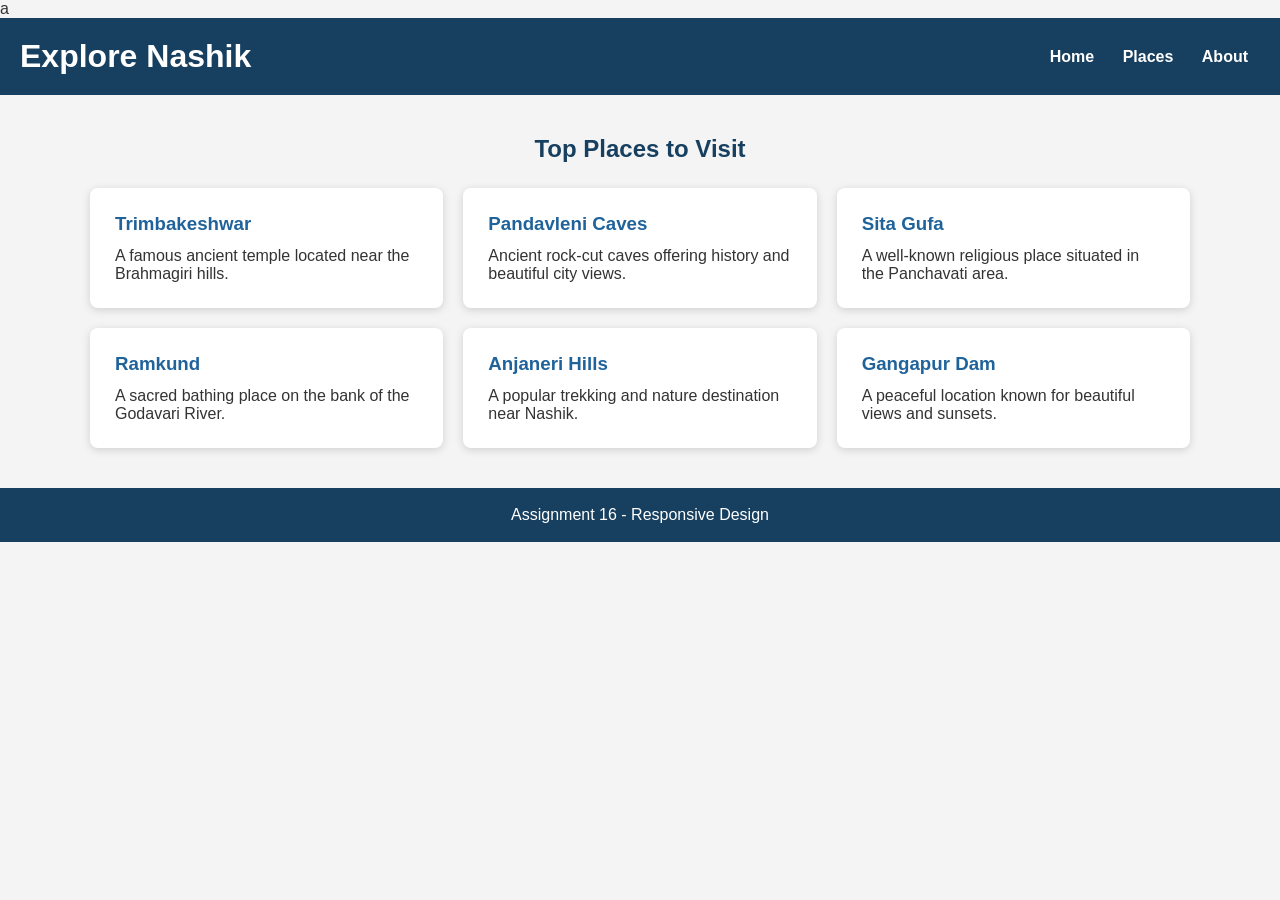
==== places.html @ dfcf3a46 "Rename place.html to places.html" ====
a<!DOCTYPE html>
<html>
<head>
    <meta charset="UTF-8">

    <meta name="viewport"
          content="width=device-width, initial-scale=1.0">

    <title>Places - Explore Nashik</title>

    <link rel="stylesheet" href="style.css">
</head>

<body>

    <header>

        <h1>Explore Nashik</h1>

        <nav>
            <a href="index.html">Home</a>
            <a href="places.html">Places</a>
            <a href="about.html">About</a>
        </nav>

    </header>


    <section class="content">

        <h2>Top Places to Visit</h2>


        <div class="cards">


            <div class="card">

                <h3>Trimbakeshwar</h3>

                <p>
                    A famous ancient temple located near
                    the Brahmagiri hills.
                </p>

            </div>


            <div class="card">

                <h3>Pandavleni Caves</h3>

                <p>
                    Ancient rock-cut caves offering history
                    and beautiful city views.
                </p>

            </div>


            <div class="card">

                <h3>Sita Gufa</h3>

                <p>
                    A well-known religious place situated
                    in the Panchavati area.
                </p>

            </div>


            <div class="card">

                <h3>Ramkund</h3>

                <p>
                    A sacred bathing place on the bank
                    of the Godavari River.
                </p>

            </div>


            <div class="card">

                <h3>Anjaneri Hills</h3>

                <p>
                    A popular trekking and nature
                    destination near Nashik.
                </p>

            </div>


            <div class="card">

                <h3>Gangapur Dam</h3>

                <p>
                    A peaceful location known for beautiful
                    views and sunsets.
                </p>

            </div>


        </div>

    </section>


    <footer>

        <p>Assignment 16 - Responsive Design</p>

    </footer>


</body>
</html>
---- style.css ----
/* Remove default spacing */

* {
    margin: 0;
    padding: 0;
    box-sizing: border-box;
}


/* Body Design */

body {

    font-family: Arial, sans-serif;

    background-color: #f4f4f4;

    color: #333;
}


/* Header */

header {

    background-color: #173f5f;

    color: white;

    padding: 20px;

    display: flex;

    justify-content: space-between;

    align-items: center;
}


/* Navigation */

nav a {

    color: white;

    text-decoration: none;

    margin: 0 12px;

    font-weight: bold;
}


nav a:hover {

    text-decoration: underline;
}


/* Home Page Hero Section */

.hero {

    min-height: 420px;

    padding: 120px 20px;

    text-align: center;

    background: linear-gradient(
        135deg,
        #20639b,
        #3caea3
    );

    color: white;
}


.hero h2 {

    font-size: 48px;

    margin-bottom: 15px;
}


.hero p {

    font-size: 20px;

    margin-bottom: 30px;
}


/* Explore Button */

.button {

    display: inline-block;

    background-color: white;

    color: #173f5f;

    padding: 12px 24px;

    text-decoration: none;

    border-radius: 5px;

    font-weight: bold;
}


/* Main Content */

.content,
.about {

    width: 90%;

    max-width: 1100px;

    margin: 40px auto;
}


.content h2,
.about h2 {

    text-align: center;

    margin-bottom: 25px;

    color: #173f5f;
}


/* Card Layout */

.cards {

    display: grid;

    grid-template-columns: repeat(3, 1fr);

    gap: 20px;
}


/* Individual Card */

.card {

    background-color: white;

    padding: 25px;

    border-radius: 8px;

    box-shadow: 0 2px 8px
                rgba(0, 0, 0, 0.15);
}


.card h3 {

    color: #20639b;

    margin-bottom: 12px;
}


/* About Page */

.about {

    background-color: white;

    padding: 30px;

    border-radius: 8px;

    min-height: 450px;
}


.about p {

    line-height: 1.7;

    margin-bottom: 30px;

    text-align: center;
}


/* Footer */

footer {

    background-color: #173f5f;

    color: white;

    text-align: center;

    padding: 18px;

    margin-top: 40px;
}


/* ================================= */
/* TABLET RESPONSIVE DESIGN */
/* ================================= */

@media screen and (max-width: 768px) {

    header {

        flex-direction: column;

        text-align: center;
    }


    nav {

        margin-top: 15px;
    }


    .cards {

        grid-template-columns:
        repeat(2, 1fr);
    }


    .hero h2 {

        font-size: 36px;
    }

}


/* ================================= */
/* MOBILE RESPONSIVE DESIGN */
/* ================================= */

@media screen and (max-width: 480px) {


    nav a {

        display: block;

        margin: 10px;
    }


    .cards {

        grid-template-columns: 1fr;
    }


    .hero {

        padding: 80px 15px;
    }


    .hero h2 {

        font-size: 30px;
    }


    .hero p {

        font-size: 17px;
    }


    .content,
    .about {

        width: 94%;
    }

}
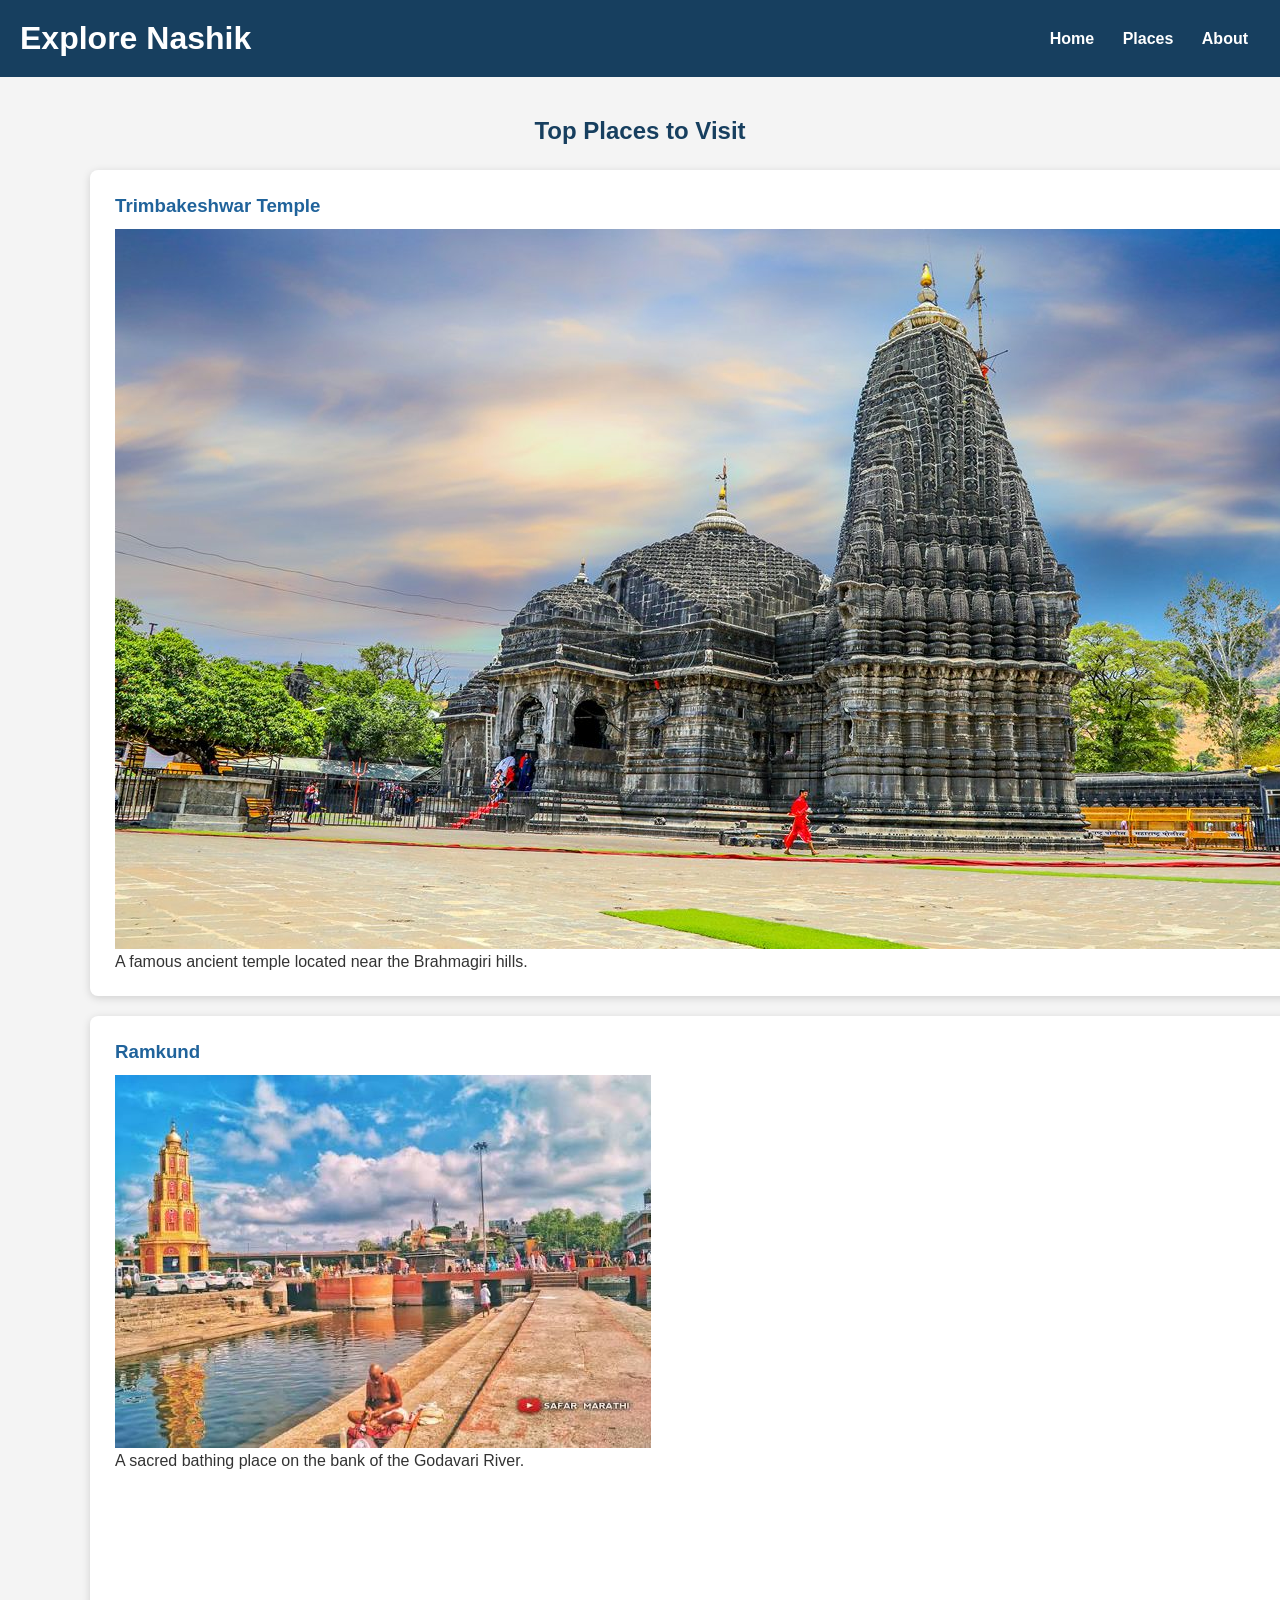
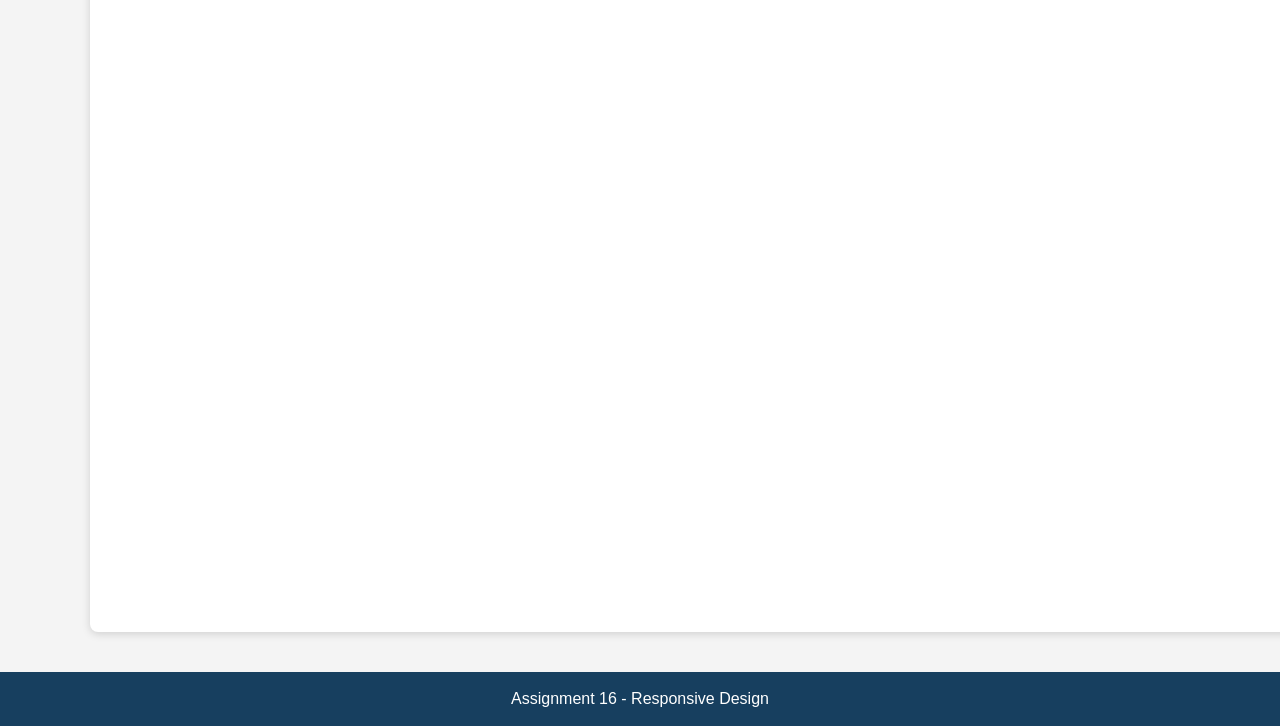
==== commit bafe98d5: "places.html" ====
--- a/places.html
+++ b/places.html
@@ -1,4 +1,4 @@
-a<!DOCTYPE html>
+<!DOCTYPE html>
 <html>
 <head>
     <meta charset="UTF-8">
@@ -36,7 +36,11 @@
 
             <div class="card">
 
-                <h3>Trimbakeshwar</h3>
+                <h3>Trimbakeshwar Temple </h3>
+
+                <img src="trimbakeshwar.jpg"
+                
+                alt="trimbakeshwar temple">
 
                 <p>
                     A famous ancient temple located near
@@ -50,6 +54,10 @@
 
                 <h3>Pandavleni Caves</h3>
 
+                <img src="pandavleni.jpg"
+               
+                alt="pandavleni caves">
+
                 <p>
                     Ancient rock-cut caves offering history
                     and beautiful city views.
@@ -61,6 +69,8 @@
             <div class="card">
 
                 <h3>Sita Gufa</h3>
+
+                <img src="sitagufa.jpg"  alt=" sitagufa">
 
                 <p>
                     A well-known religious place situated
@@ -74,6 +84,8 @@
 
                 <h3>Ramkund</h3>
 
+                <img src="ramkund.jpg"  alt="ramkund nashik">
+
                 <p>
                     A sacred bathing place on the bank
                     of the Godavari River.
@@ -86,6 +98,10 @@
 
                 <h3>Anjaneri Hills</h3>
 
+                <img src="anjaneri1.jpg" alt="anjaneri hanuman murti">
+
+                <img src="anjaneri2.jpg" alt="anjaneri fort">
+
                 <p>
                     A popular trekking and nature
                     destination near Nashik.
@@ -97,6 +113,8 @@
             <div class="card">
 
                 <h3>Gangapur Dam</h3>
+
+                <img src="gangapur-dam.jpg" alt="gangapur dam">
 
                 <p>
                     A peaceful location known for beautiful
